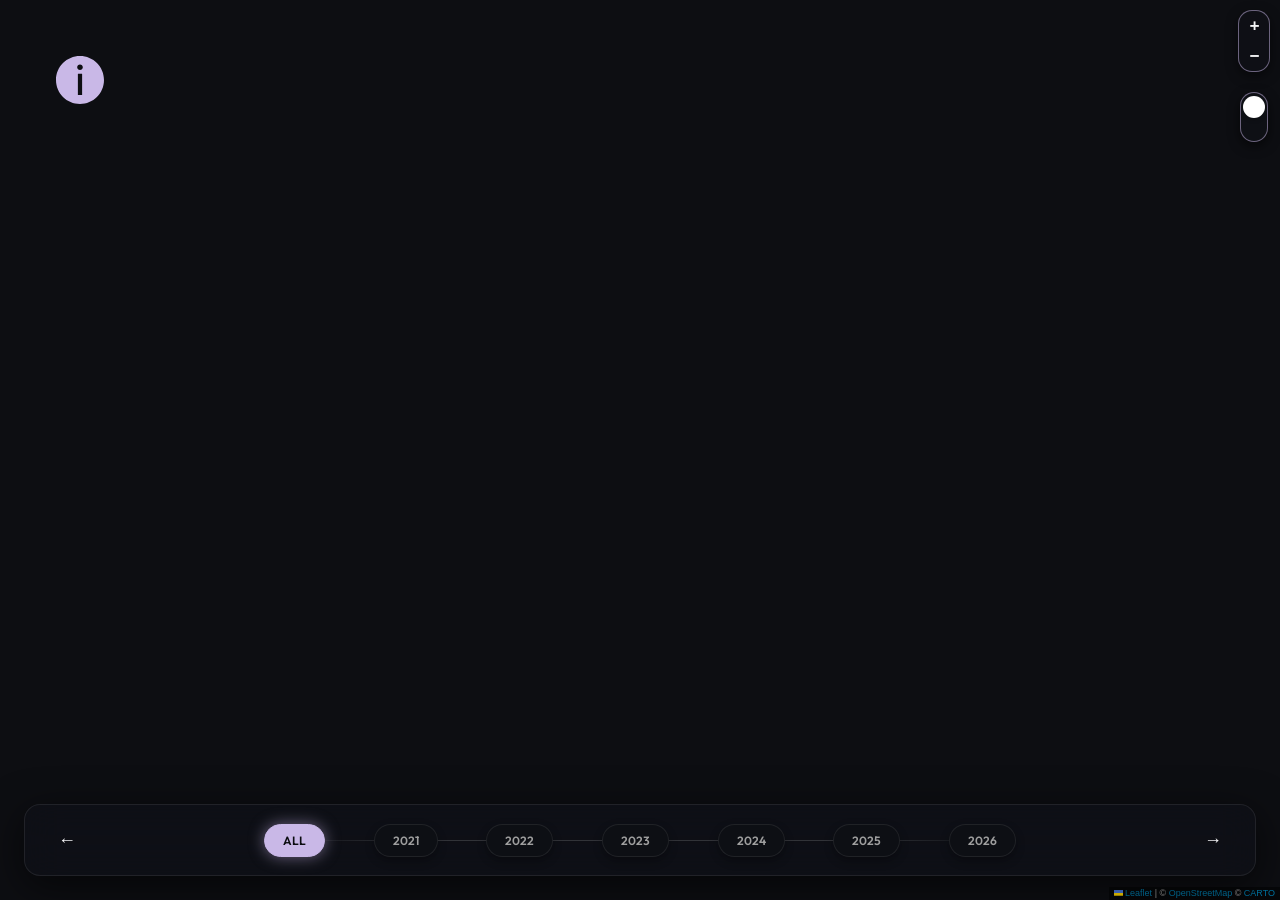
==== index.html @ 069ea4c5 "feat: initial commit of identio portfolio website" ====
<!DOCTYPE html>
<html lang="ko">

<head>
  <meta charset="UTF-8">
  <meta name="viewport" content="width=device-width, initial-scale=1.0">
  <title>identio ATLAS</title>
  <link rel="icon" type="image/svg+xml" href="identio_symbol.svg">
  <meta name="description"
    content="Identio(아이덴티오)는 통합 브랜드 아이덴티티(BI/BX)와 공간 디자인을 융합하여 프리미엄 공간 경험을 제시합니다. 우리가 걸어온 전국의 발자국을 확인해보세요.">

  <!-- Google Fonts -->
  <link rel="preconnect" href="https://fonts.googleapis.com">
  <link rel="preconnect" href="https://fonts.gstatic.com" crossorigin>
  <link
    href="https://fonts.googleapis.com/css2?family=Noto+Sans+KR:wght@300;400;500;700&family=Outfit:wght@300;400;600;800&display=swap"
    rel="stylesheet">

  <!-- Leaflet CSS -->
  <link rel="stylesheet" href="lib/leaflet.css" />

  <!-- Custom CSS -->
  <link rel="stylesheet" href="style.css">
</head>

<body class="dark-theme">

  <div id="app">
    <!-- 1. Background Interactive Map -->
    <main id="map-container">
      <div id="map"></div>
    </main>

    <!-- Logo Toggle Button (always visible, top-left) -->
    <button id="sidebar-toggle" aria-label="사이드바 토글">
      <svg class="logo-symbol" viewBox="0 0 512 512" fill="none" xmlns="http://www.w3.org/2000/svg">
        <g clip-path="url(#clip0_31_2)">
          <path d="M255.979 0C114.635 0 0 114.635 0 255.979C0 397.322 114.635 511.957 255.979 511.957C397.322 511.957 511.957 397.322 511.957 255.979C511.957 114.635 397.365 0 255.979 0ZM278.571 416.185H233.386V190.301H278.571V416.185ZM255.979 150.175C239.345 150.175 225.841 136.671 225.841 120.037C225.841 103.403 239.345 89.899 255.979 89.899C272.612 89.899 286.116 103.403 286.116 120.037C286.116 136.671 272.612 150.175 255.979 150.175Z" fill="currentColor"/>
        </g>
        <defs>
          <clipPath id="clip0_31_2">
            <rect width="512" height="512" fill="white"/>
          </clipPath>
        </defs>
      </svg>
    </button>

    <!-- Theme Toggle Button (always visible, top-right) -->
    <button id="theme-toggle" aria-label="테마 전환 토글">
      <span class="toggle-slider"></span>
    </button>

    <!-- Center Top Title -->
    <div id="atlas-title-container">
      <div class="atlas-main-title"></div>
    </div>

    <!-- 2. Left Sidebar (Brand Profile & Stats) -->
    <aside id="sidebar" class="glass-panel sidebar-hidden">
      <header class="sidebar-header">
        <div class="logo">
          <svg class="logo-image" viewBox="0 0 955 220" fill="none" xmlns="http://www.w3.org/2000/svg">
            <g clip-path="url(#clip0_31_4)">
              <path d="M33.036 58.7486H3.16846V215.383H33.036V58.7486Z" fill="currentColor"/>
              <path d="M200.455 56.7155V84.3743C194.118 72.0062 174.6 54.1317 142.747 54.1317C98.2207 54.1317 63.1992 88.1017 63.1992 136.769C63.1992 181.964 94.2074 220 143.339 220C175.488 220 193.019 204.159 201.637 188.021V215.383H230.364V2.28726H200.497V56.7155H200.455ZM186.978 175.653C177.22 185.734 163.152 192.045 147.944 192.045C113.471 192.045 93.3625 165.826 93.0667 137.023V136.727C93.0667 107.374 114.908 82.0023 147.944 82.0023C163.152 82.0023 176.67 87.7628 186.429 97.5472C196.188 107.035 202.229 120.589 202.229 136.134C202.82 151.679 197.075 165.487 187.021 175.568L186.978 175.653Z" fill="currentColor"/>
              <path d="M341.512 54.1317C294.113 54.1317 259.091 92.422 259.091 137.362C259.091 178.829 290.691 220 341.808 220C357.608 220 373.112 215.68 386.335 206.742C399.557 198.102 410.457 185.141 417.934 167.859H386.926C378.308 184.251 362.804 194.374 341.85 194.374C318.319 194.374 290.733 178.236 289.297 146.554H422.835C425.412 120.335 417.681 95.8953 399.304 77.1737C384.391 62.4759 363.987 54.1317 341.597 54.1317H341.512ZM289.804 123.258C291.24 101.952 311.053 79.7574 341.512 79.7574C371.084 79.2068 391.784 102.503 393.221 123.258H289.846H289.804Z" fill="currentColor"/>
              <path d="M533.053 54.1317C505.213 53.8352 487.681 66.7963 480.204 82.9341V58.7485H452.068V215.383H481.936V128.129C481.936 101.063 495.412 82.6377 524.73 82.3412C555.189 82.0447 566.089 102.206 566.089 130.416V215.341H596.252V123.469C596.252 90.9395 583.029 54.64 533.053 54.0893V54.1317Z" fill="currentColor"/>
              <path d="M675.842 2.28726H645.975V58.7486H617.797V82.0447H645.975V215.383H675.842V82.0447H705.963V58.7486H675.842V2.28726Z" fill="currentColor"/>
              <path d="M758.263 58.7486H728.396V215.383H758.263V58.7486Z" fill="currentColor"/>
              <path d="M871.692 54.1317C819.139 54.1317 788.426 95.0058 788.426 136.769V137.066C788.426 179.126 819.139 219.704 871.692 219.704C924.245 219.704 954.958 179.084 954.958 137.066C954.958 95.0481 924.245 54.1317 871.692 54.1317ZM871.692 191.791C841.824 191.791 818.294 168.452 818.294 137.362V137.066C818.294 105.68 841.867 82.3412 871.692 82.3412C901.517 82.3412 925.09 105.68 925.09 137.066C925.09 168.452 901.559 191.791 871.692 191.791Z" fill="currentColor"/>
              <path d="M18.081 0C8.11112 0 0 8.13246 0 18.1286C0 28.1248 8.11112 36.2572 18.081 36.2572C28.051 36.2572 36.1621 28.1248 36.1621 18.1286C36.1621 8.13246 28.0932 0 18.081 0Z" fill="currentColor"/>
              <path d="M743.308 0C733.296 0 725.227 8.13246 725.227 18.1286C725.227 28.1248 733.338 36.2572 743.308 36.2572C753.278 36.2572 761.389 28.1248 761.389 18.1286C761.389 8.13246 753.278 0 743.308 0Z" fill="currentColor"/>
            </g>
            <defs>
              <clipPath id="clip0_31_4">
                <rect width="955" height="220" fill="white"/>
              </clipPath>
            </defs>
          </svg>
        </div>
        <p class="brand-subtitle">identity from the origin</p>
      </header>
 
      <section class="brand-intro">
        <p class="intro-description">
          identio 아이덴티오는 통합 브랜드 아이덴티티 디자인을 제공하는 브랜드 디자인 에이전시입니다. 브랜드가 원하는
          목적지에 도달할 수 있도록 그 여정을 설계하고 함께 나아가며 브랜드의 성장을 돕습니다. 지도를 움직이며 우리가 남긴 궤적을 탐색해 보세요.
        </p>
      </section>
 
      <!-- Stats -->
      <section class="stats-container">
        <div class="stat-item">
          <span class="stat-num" id="stat-years">6+</span>
          <span class="stat-label">Years Of Design</span>
        </div>
        <div class="stat-item">
          <span class="stat-num" id="stat-projects">55+</span>
          <span class="stat-label">Projects Completed</span>
        </div>
      </section>
 
      <!-- Project List in Sidebar -->
      <section class="project-list-section">
        <h3 class="section-title">PROJECT</h3>
        <div class="project-list-wrapper" id="project-list">
          <!-- JS로 동적 생성 -->
        </div>
      </section>
 
      <footer class="sidebar-footer">
        <p class="contact-info">+82 02 333 1118 | <a href="mailto:info@identio.kr">info@identio.kr</a> | <a href="https://identio.kr" target="_blank">identio.kr</a></p>
        <p class="copyright">&copy; 2026 Identio. All rights reserved.</p>
      </footer>
    </aside>

    <!-- 3. Bottom Timeline Navigation -->
    <nav id="timeline-container" class="glass-panel sidebar-collapsed">
      <button class="timeline-nav-btn" id="prev-year-btn" aria-label="이전 해">&larr;</button>
      <div class="timeline-years" id="timeline-years">
        <button class="year-btn active" data-year="all">ALL</button>
        <button class="year-btn" data-year="2021">2021</button>
        <button class="year-btn" data-year="2022">2022</button>
        <button class="year-btn" data-year="2023">2023</button>
        <button class="year-btn" data-year="2024">2024</button>
        <button class="year-btn" data-year="2025">2025</button>
        <button class="year-btn" data-year="2026">2026</button>
      </div>
      <button class="timeline-nav-btn" id="next-year-btn" aria-label="다음 해">&rarr;</button>
    </nav>

    <!-- Map Loading Overlay -->
    <div id="intro-overlay" class="overlay-visible">
      <div class="overlay-loader">
        <div class="loader-circle-wrapper">
          <svg class="loader-symbol-spin" viewBox="0 0 512 512" fill="none" xmlns="http://www.w3.org/2000/svg">
            <g clip-path="url(#clip0_31_2)">
              <path d="M255.979 0C114.635 0 0 114.635 0 255.979C0 397.322 114.635 511.957 255.979 511.957C397.322 511.957 511.957 397.322 511.957 255.979C511.957 114.635 397.365 0 255.979 0ZM278.571 416.185H233.386V190.301H278.571V416.185ZM255.979 150.175C239.345 150.175 225.841 136.671 225.841 120.037C225.841 103.403 239.345 89.899 255.979 89.899C272.612 89.899 286.116 103.403 286.116 120.037C286.116 136.671 272.612 150.175 255.979 150.175Z" fill="currentColor"/>
            </g>
            <defs>
              <clipPath id="clip0_31_2">
                <rect width="512" height="512" fill="white"/>
              </clipPath>
            </defs>
          </svg>
        </div>
        <div class="loader-logo-title">
          <span class="loader-atlas-name">ATLAS</span>
        </div>
        <div class="loader-progress">지도에 발자국 남기는 중...</div>
      </div>
    </div>
  </div>

  <!-- Leaflet JS -->
  <script src="lib/leaflet.js"></script>

  <!-- Project Data & Application Logic -->
  <script src="data.js"></script>
  <script src="app.js"></script>
</body>

</html>
---- lib/leaflet.css ----
/* required styles */

.leaflet-pane,
.leaflet-tile,
.leaflet-marker-icon,
.leaflet-marker-shadow,
.leaflet-tile-container,
.leaflet-pane > svg,
.leaflet-pane > canvas,
.leaflet-zoom-box,
.leaflet-image-layer,
.leaflet-layer {
	position: absolute;
	left: 0;
	top: 0;
	}
.leaflet-container {
	overflow: hidden;
	}
.leaflet-tile,
.leaflet-marker-icon,
.leaflet-marker-shadow {
	-webkit-user-select: none;
	   -moz-user-select: none;
	        user-select: none;
	  -webkit-user-drag: none;
	}
/* Prevents IE11 from highlighting tiles in blue */
.leaflet-tile::selection {
	background: transparent;
}
/* Safari renders non-retina tile on retina better with this, but Chrome is worse */
.leaflet-safari .leaflet-tile {
	image-rendering: -webkit-optimize-contrast;
	}
/* hack that prevents hw layers "stretching" when loading new tiles */
.leaflet-safari .leaflet-tile-container {
	width: 1600px;
	height: 1600px;
	-webkit-transform-origin: 0 0;
	}
.leaflet-marker-icon,
.leaflet-marker-shadow {
	display: block;
	}
/* .leaflet-container svg: reset svg max-width decleration shipped in Joomla! (joomla.org) 3.x */
/* .leaflet-container img: map is broken in FF if you have max-width: 100% on tiles */
.leaflet-container .leaflet-overlay-pane svg {
	max-width: none !important;
	max-height: none !important;
	}
.leaflet-container .leaflet-marker-pane img,
.leaflet-container .leaflet-shadow-pane img,
.leaflet-container .leaflet-tile-pane img,
.leaflet-container img.leaflet-image-layer,
.leaflet-container .leaflet-tile {
	max-width: none !important;
	max-height: none !important;
	width: auto;
	padding: 0;
	}

.leaflet-container img.leaflet-tile {
	/* See: https://bugs.chromium.org/p/chromium/issues/detail?id=600120 */
	mix-blend-mode: plus-lighter;
}

.leaflet-container.leaflet-touch-zoom {
	-ms-touch-action: pan-x pan-y;
	touch-action: pan-x pan-y;
	}
.leaflet-container.leaflet-touch-drag {
	-ms-touch-action: pinch-zoom;
	/* Fallback for FF which doesn't support pinch-zoom */
	touch-action: none;
	touch-action: pinch-zoom;
}
.leaflet-container.leaflet-touch-drag.leaflet-touch-zoom {
	-ms-touch-action: none;
	touch-action: none;
}
.leaflet-container {
	-webkit-tap-highlight-color: transparent;
}
.leaflet-container a {
	-webkit-tap-highlight-color: rgba(51, 181, 229, 0.4);
}
.leaflet-tile {
	filter: inherit;
	visibility: hidden;
	}
.leaflet-tile-loaded {
	visibility: inherit;
	}
.leaflet-zoom-box {
	width: 0;
	height: 0;
	-moz-box-sizing: border-box;
	     box-sizing: border-box;
	z-index: 800;
	}
/* workaround for https://bugzilla.mozilla.org/show_bug.cgi?id=888319 */
.leaflet-overlay-pane svg {
	-moz-user-select: none;
	}

.leaflet-pane         { z-index: 400; }

.leaflet-tile-pane    { z-index: 200; }
.leaflet-overlay-pane { z-index: 400; }
.leaflet-shadow-pane  { z-index: 500; }
.leaflet-marker-pane  { z-index: 600; }
.leaflet-tooltip-pane   { z-index: 650; }
.leaflet-popup-pane   { z-index: 700; }

.leaflet-map-pane canvas { z-index: 100; }
.leaflet-map-pane svg    { z-index: 200; }

.leaflet-vml-shape {
	width: 1px;
	height: 1px;
	}
.lvml {
	behavior: url(#default#VML);
	display: inline-block;
	position: absolute;
	}


/* control positioning */

.leaflet-control {
	position: relative;
	z-index: 800;
	pointer-events: visiblePainted; /* IE 9-10 doesn't have auto */
	pointer-events: auto;
	}
.leaflet-top,
.leaflet-bottom {
	position: absolute;
	z-index: 1000;
	pointer-events: none;
	}
.leaflet-top {
	top: 0;
	}
.leaflet-right {
	right: 0;
	}
.leaflet-bottom {
	bottom: 0;
	}
.leaflet-left {
	left: 0;
	}
.leaflet-control {
	float: left;
	clear: both;
	}
.leaflet-right .leaflet-control {
	float: right;
	}
.leaflet-top .leaflet-control {
	margin-top: 10px;
	}
.leaflet-bottom .leaflet-control {
	margin-bottom: 10px;
	}
.leaflet-left .leaflet-control {
	margin-left: 10px;
	}
.leaflet-right .leaflet-control {
	margin-right: 10px;
	}


/* zoom and fade animations */

.leaflet-fade-anim .leaflet-popup {
	opacity: 0;
	-webkit-transition: opacity 0.2s linear;
	   -moz-transition: opacity 0.2s linear;
	        transition: opacity 0.2s linear;
	}
.leaflet-fade-anim .leaflet-map-pane .leaflet-popup {
	opacity: 1;
	}
.leaflet-zoom-animated {
	-webkit-transform-origin: 0 0;
	    -ms-transform-origin: 0 0;
	        transform-origin: 0 0;
	}
svg.leaflet-zoom-animated {
	will-change: transform;
}

.leaflet-zoom-anim .leaflet-zoom-animated {
	-webkit-transition: -webkit-transform 0.25s cubic-bezier(0,0,0.25,1);
	   -moz-transition:    -moz-transform 0.25s cubic-bezier(0,0,0.25,1);
	        transition:         transform 0.25s cubic-bezier(0,0,0.25,1);
	}
.leaflet-zoom-anim .leaflet-tile,
.leaflet-pan-anim .leaflet-tile {
	-webkit-transition: none;
	   -moz-transition: none;
	        transition: none;
	}

.leaflet-zoom-anim .leaflet-zoom-hide {
	visibility: hidden;
	}


/* cursors */

.leaflet-interactive {
	cursor: pointer;
	}
.leaflet-grab {
	cursor: -webkit-grab;
	cursor:    -moz-grab;
	cursor:         grab;
	}
.leaflet-crosshair,
.leaflet-crosshair .leaflet-interactive {
	cursor: crosshair;
	}
.leaflet-popup-pane,
.leaflet-control {
	cursor: auto;
	}
.leaflet-dragging .leaflet-grab,
.leaflet-dragging .leaflet-grab .leaflet-interactive,
.leaflet-dragging .leaflet-marker-draggable {
	cursor: move;
	cursor: -webkit-grabbing;
	cursor:    -moz-grabbing;
	cursor:         grabbing;
	}

/* marker & overlays interactivity */
.leaflet-marker-icon,
.leaflet-marker-shadow,
.leaflet-image-layer,
.leaflet-pane > svg path,
.leaflet-tile-container {
	pointer-events: none;
	}

.leaflet-marker-icon.leaflet-interactive,
.leaflet-image-layer.leaflet-interactive,
.leaflet-pane > svg path.leaflet-interactive,
svg.leaflet-image-layer.leaflet-interactive path {
	pointer-events: visiblePainted; /* IE 9-10 doesn't have auto */
	pointer-events: auto;
	}

/* visual tweaks */

.leaflet-container {
	background: #ddd;
	outline-offset: 1px;
	}
.leaflet-container a {
	color: #0078A8;
	}
.leaflet-zoom-box {
	border: 2px dotted #38f;
	background: rgba(255,255,255,0.5);
	}


/* general typography */
.leaflet-container {
	font-family: "Helvetica Neue", Arial, Helvetica, sans-serif;
	font-size: 12px;
	font-size: 0.75rem;
	line-height: 1.5;
	}


/* general toolbar styles */

.leaflet-bar {
	box-shadow: 0 1px 5px rgba(0,0,0,0.65);
	border-radius: 4px;
	}
.leaflet-bar a {
	background-color: #fff;
	border-bottom: 1px solid #ccc;
	width: 26px;
	height: 26px;
	line-height: 26px;
	display: block;
	text-align: center;
	text-decoration: none;
	color: black;
	}
.leaflet-bar a,
.leaflet-control-layers-toggle {
	background-position: 50% 50%;
	background-repeat: no-repeat;
	display: block;
	}
.leaflet-bar a:hover,
.leaflet-bar a:focus {
	background-color: #f4f4f4;
	}
.leaflet-bar a:first-child {
	border-top-left-radius: 4px;
	border-top-right-radius: 4px;
	}
.leaflet-bar a:last-child {
	border-bottom-left-radius: 4px;
	border-bottom-right-radius: 4px;
	border-bottom: none;
	}
.leaflet-bar a.leaflet-disabled {
	cursor: default;
	background-color: #f4f4f4;
	color: #bbb;
	}

.leaflet-touch .leaflet-bar a {
	width: 30px;
	height: 30px;
	line-height: 30px;
	}
.leaflet-touch .leaflet-bar a:first-child {
	border-top-left-radius: 2px;
	border-top-right-radius: 2px;
	}
.leaflet-touch .leaflet-bar a:last-child {
	border-bottom-left-radius: 2px;
	border-bottom-right-radius: 2px;
	}

/* zoom control */

.leaflet-control-zoom-in,
.leaflet-control-zoom-out {
	font: bold 18px 'Lucida Console', Monaco, monospace;
	text-indent: 1px;
	}

.leaflet-touch .leaflet-control-zoom-in, .leaflet-touch .leaflet-control-zoom-out  {
	font-size: 22px;
	}


/* layers control */

.leaflet-control-layers {
	box-shadow: 0 1px 5px rgba(0,0,0,0.4);
	background: #fff;
	border-radius: 5px;
	}
.leaflet-control-layers-toggle {
	background-image: url(images/layers.png);
	width: 36px;
	height: 36px;
	}
.leaflet-retina .leaflet-control-layers-toggle {
	background-image: url(images/layers-2x.png);
	background-size: 26px 26px;
	}
.leaflet-touch .leaflet-control-layers-toggle {
	width: 44px;
	height: 44px;
	}
.leaflet-control-layers .leaflet-control-layers-list,
.leaflet-control-layers-expanded .leaflet-control-layers-toggle {
	display: none;
	}
.leaflet-control-layers-expanded .leaflet-control-layers-list {
	display: block;
	position: relative;
	}
.leaflet-control-layers-expanded {
	padding: 6px 10px 6px 6px;
	color: #333;
	background: #fff;
	}
.leaflet-control-layers-scrollbar {
	overflow-y: scroll;
	overflow-x: hidden;
	padding-right: 5px;
	}
.leaflet-control-layers-selector {
	margin-top: 2px;
	position: relative;
	top: 1px;
	}
.leaflet-control-layers label {
	display: block;
	font-size: 13px;
	font-size: 1.08333em;
	}
.leaflet-control-layers-separator {
	height: 0;
	border-top: 1px solid #ddd;
	margin: 5px -10px 5px -6px;
	}

/* Default icon URLs */
.leaflet-default-icon-path { /* used only in path-guessing heuristic, see L.Icon.Default */
	background-image: url(images/marker-icon.png);
	}


/* attribution and scale controls */

.leaflet-container .leaflet-control-attribution {
	background: #fff;
	background: rgba(255, 255, 255, 0.8);
	margin: 0;
	}
.leaflet-control-attribution,
.leaflet-control-scale-line {
	padding: 0 5px;
	color: #333;
	line-height: 1.4;
	}
.leaflet-control-attribution a {
	text-decoration: none;
	}
.leaflet-control-attribution a:hover,
.leaflet-control-attribution a:focus {
	text-decoration: underline;
	}
.leaflet-attribution-flag {
	display: inline !important;
	vertical-align: baseline !important;
	width: 1em;
	height: 0.6669em;
	}
.leaflet-left .leaflet-control-scale {
	margin-left: 5px;
	}
.leaflet-bottom .leaflet-control-scale {
	margin-bottom: 5px;
	}
.leaflet-control-scale-line {
	border: 2px solid #777;
	border-top: none;
	line-height: 1.1;
	padding: 2px 5px 1px;
	white-space: nowrap;
	-moz-box-sizing: border-box;
	     box-sizing: border-box;
	background: rgba(255, 255, 255, 0.8);
	text-shadow: 1px 1px #fff;
	}
.leaflet-control-scale-line:not(:first-child) {
	border-top: 2px solid #777;
	border-bottom: none;
	margin-top: -2px;
	}
.leaflet-control-scale-line:not(:first-child):not(:last-child) {
	border-bottom: 2px solid #777;
	}

.leaflet-touch .leaflet-control-attribution,
.leaflet-touch .leaflet-control-layers,
.leaflet-touch .leaflet-bar {
	box-shadow: none;
	}
.leaflet-touch .leaflet-control-layers,
.leaflet-touch .leaflet-bar {
	border: 2px solid rgba(0,0,0,0.2);
	background-clip: padding-box;
	}


/* popup */

.leaflet-popup {
	position: absolute;
	text-align: center;
	margin-bottom: 20px;
	}
.leaflet-popup-content-wrapper {
	padding: 1px;
	text-align: left;
	border-radius: 12px;
	}
.leaflet-popup-content {
	margin: 13px 24px 13px 20px;
	line-height: 1.3;
	font-size: 13px;
	font-size: 1.08333em;
	min-height: 1px;
	}
.leaflet-popup-content p {
	margin: 17px 0;
	margin: 1.3em 0;
	}
.leaflet-popup-tip-container {
	width: 40px;
	height: 20px;
	position: absolute;
	left: 50%;
	margin-top: -1px;
	margin-left: -20px;
	overflow: hidden;
	pointer-events: none;
	}
.leaflet-popup-tip {
	width: 17px;
	height: 17px;
	padding: 1px;

	margin: -10px auto 0;
	pointer-events: auto;

	-webkit-transform: rotate(45deg);
	   -moz-transform: rotate(45deg);
	    -ms-transform: rotate(45deg);
	        transform: rotate(45deg);
	}
.leaflet-popup-content-wrapper,
.leaflet-popup-tip {
	background: white;
	color: #333;
	box-shadow: 0 3px 14px rgba(0,0,0,0.4);
	}
.leaflet-container a.leaflet-popup-close-button {
	position: absolute;
	top: 0;
	right: 0;
	border: none;
	text-align: center;
	width: 24px;
	height: 24px;
	font: 16px/24px Tahoma, Verdana, sans-serif;
	color: #757575;
	text-decoration: none;
	background: transparent;
	}
.leaflet-container a.leaflet-popup-close-button:hover,
.leaflet-container a.leaflet-popup-close-button:focus {
	color: #585858;
	}
.leaflet-popup-scrolled {
	overflow: auto;
	}

.leaflet-oldie .leaflet-popup-content-wrapper {
	-ms-zoom: 1;
	}
.leaflet-oldie .leaflet-popup-tip {
	width: 24px;
	margin: 0 auto;

	-ms-filter: "progid:DXImageTransform.Microsoft.Matrix(M11=0.70710678, M12=0.70710678, M21=-0.70710678, M22=0.70710678)";
	filter: progid:DXImageTransform.Microsoft.Matrix(M11=0.70710678, M12=0.70710678, M21=-0.70710678, M22=0.70710678);
	}

.leaflet-oldie .leaflet-control-zoom,
.leaflet-oldie .leaflet-control-layers,
.leaflet-oldie .leaflet-popup-content-wrapper,
.leaflet-oldie .leaflet-popup-tip {
	border: 1px solid #999;
	}


/* div icon */

.leaflet-div-icon {
	background: #fff;
	border: 1px solid #666;
	}


/* Tooltip */
/* Base styles for the element that has a tooltip */
.leaflet-tooltip {
	position: absolute;
	padding: 6px;
	background-color: #fff;
	border: 1px solid #fff;
	border-radius: 3px;
	color: #222;
	white-space: nowrap;
	-webkit-user-select: none;
	-moz-user-select: none;
	-ms-user-select: none;
	user-select: none;
	pointer-events: none;
	box-shadow: 0 1px 3px rgba(0,0,0,0.4);
	}
.leaflet-tooltip.leaflet-interactive {
	cursor: pointer;
	pointer-events: auto;
	}
.leaflet-tooltip-top:before,
.leaflet-tooltip-bottom:before,
.leaflet-tooltip-left:before,
.leaflet-tooltip-right:before {
	position: absolute;
	pointer-events: none;
	border: 6px solid transparent;
	background: transparent;
	content: "";
	}

/* Directions */

.leaflet-tooltip-bottom {
	margin-top: 6px;
}
.leaflet-tooltip-top {
	margin-top: -6px;
}
.leaflet-tooltip-bottom:before,
.leaflet-tooltip-top:before {
	left: 50%;
	margin-left: -6px;
	}
.leaflet-tooltip-top:before {
	bottom: 0;
	margin-bottom: -12px;
	border-top-color: #fff;
	}
.leaflet-tooltip-bottom:before {
	top: 0;
	margin-top: -12px;
	margin-left: -6px;
	border-bottom-color: #fff;
	}
.leaflet-tooltip-left {
	margin-left: -6px;
}
.leaflet-tooltip-right {
	margin-left: 6px;
}
.leaflet-tooltip-left:before,
.leaflet-tooltip-right:before {
	top: 50%;
	margin-top: -6px;
	}
.leaflet-tooltip-left:before {
	right: 0;
	margin-right: -12px;
	border-left-color: #fff;
	}
.leaflet-tooltip-right:before {
	left: 0;
	margin-left: -12px;
	border-right-color: #fff;
	}

/* Printing */

@media print {
	/* Prevent printers from removing background-images of controls. */
	.leaflet-control {
		-webkit-print-color-adjust: exact;
		print-color-adjust: exact;
		}
	}
---- style.css ----
/* Custom Font */
@font-face {
  font-family: 'Whoami';
  src: url('Whoami-Regular.otf') format('opentype');
  font-weight: 400;
  font-style: normal;
  font-display: swap;
}

/* Custom CSS Variable Design System */
:root {
  --bg-color: #0b0c10;
  --text-main: #f5f5f7;
  --text-muted: #9e9e9e;
  --accent-gold: #C9B8E7;
  --accent-gold-rgb: 201, 184, 231;
  --accent-gold-hover: #B3A0D4;
  --panel-bg: rgba(15, 17, 23, 0.75);
  --border-color: rgba(255, 255, 255, 0.08);
  --shadow-color: rgba(0, 0, 0, 0.6);
  --card-bg: rgba(255, 255, 255, 0.03);
  --font-family: 'Outfit', 'Noto Sans KR', sans-serif;
  --transition-speed: 0.4s;
  --ease-curve: cubic-bezier(0.16, 1, 0.3, 1);
  --sidebar-width: 380px;
}

body.light-theme {
  --bg-color: #f0ede9; /* 부드럽고 은은한 웜그레이 */
  --text-main: #3d322e; /* 차분하고 선명한 팥죽색/딥 로즈 브라운 */
  --text-muted: #786862; /* 은은한 팥죽색 기운이 도는 샌드 브라운 */
  --accent-gold: #C9B8E7; /* 기존 맑은 연보라색 */
  --accent-gold-rgb: 201, 184, 231;
  --accent-gold-hover: #bdaae0;
  
  /* 기존 연보라색(#C9B8E7)에 은은한 투명도(0.25)를 적용한 단색 배경 */
  --panel-bg: rgba(201, 184, 231, 0.25);
  --border-color: rgba(201, 184, 231, 0.45); /* 은은한 연보라빛 테두리 */
  --shadow-color: rgba(61, 50, 46, 0.05); /* 부드럽고 가벼운 그림자 */
  --card-bg: rgba(255, 255, 255, 0.55); /* 서랍 카드 배경용 반투명 펄 화이트 */
}

/* Reset and Global Styles */
* {
  box-sizing: border-box;
  margin: 0;
  padding: 0;
}

body, html {
  width: 100%;
  height: 100%;
  overflow: hidden;
  font-family: var(--font-family);
  background-color: var(--bg-color);
  color: var(--text-main);
  -webkit-font-smoothing: antialiased;
  -moz-osx-font-smoothing: grayscale;
}

/* App Main Container */
#app {
  display: flex;
  position: relative;
  width: 100%;
  height: 100%;
}

/* Glassmorphism Panel Utility */
.glass-panel {
  background: var(--panel-bg);
  backdrop-filter: blur(18px) saturate(180%);
  -webkit-backdrop-filter: blur(18px) saturate(180%);
  border: 1px solid var(--border-color);
  box-shadow: 0 10px 40px var(--shadow-color);
  border-radius: 16px;
  z-index: 1000;
  transition: all var(--transition-speed) var(--ease-curve);
}

/* 1. Leaflet Interactive Map Container */
#map-container {
  position: absolute;
  top: 0;
  left: 0;
  width: 100%;
  height: 100%;
  z-index: 1;
}

#map {
  width: 100%;
  height: 100%;
  background-color: #0b0c10; /* Match dark theme */
}

/* Logo Toggle Button */
#sidebar-toggle {
  position: absolute;
  top: 56px;
  left: 56px;
  width: 48px;
  height: 48px;
  border: none;
  background: transparent;
  backdrop-filter: none;
  -webkit-backdrop-filter: none;
  cursor: pointer;
  z-index: 1100;
  padding: 0;
  box-shadow: none;
  transition: all 0.3s var(--ease-curve);
}

#sidebar-toggle svg, #sidebar-toggle img {
  width: 100%;
  height: 100%;
  object-fit: contain;
  color: var(--accent-gold);
  display: block;
}

body.light-theme #sidebar-toggle svg {
  color: #A48FCA; /* 통일된 연보라색 */
}

#sidebar-toggle:hover {
  transform: scale(1.08);
}

/* ATLAS Center Title */
#atlas-title-container {
  position: absolute;
  top: 48px;
  left: 50%;
  transform: translateX(-50%);
  z-index: 1050;
  pointer-events: auto;
  text-align: center;
  overflow: visible;
}

#atlas-title-container span {
  display: inline-block;
  transition: transform 0.5s cubic-bezier(0.175, 0.885, 0.32, 1.275), color 0.4s, filter 0.4s;
  color: var(--accent-gold);
  filter: drop-shadow(0 2px 2px rgba(255, 255, 255, 0.15)) drop-shadow(0 6px 12px rgba(var(--accent-gold-rgb), 0.35)) drop-shadow(0 12px 24px rgba(0, 0, 0, 0.4));
  padding: 15px 0; /* 크롭 방지용 상하 패딩 */
  overflow: visible;
}

.atlas-main-title {
  font-family: 'Whoami', 'Outfit', sans-serif;
  font-size: 72px;
  line-height: 1.25; /* 넉넉한 높이 확보로 크롭 방지 */
  pointer-events: none;
  white-space: nowrap;
  overflow: visible;
}

.atlas-main-title span {
  margin: 0 3px; /* 자간을 총 10px 좁히기 위해 기존 좌우 8px에서 3px로 축소 */
}
.leaflet-container {
  background: #0d0e12 !important;
}

/* Custom Marker Styling */
.custom-map-marker {
  background: transparent;
  border: none;
  display: flex;
  align-items: center;
  justify-content: center;
}

.marker-pulse {
  width: 16px;
  height: 16px;
  background-color: var(--accent-gold);
  border: 2px solid var(--text-main);
  border-radius: 50%;
  box-shadow: 0 0 12px var(--accent-gold);
  position: relative;
  transition: all 0.3s ease;
}

.marker-pulse::after {
  content: '';
  position: absolute;
  width: 100%;
  height: 100%;
  top: -2px;
  left: -2px;
  border-radius: 50%;
  border: 2px solid var(--accent-gold);
  animation: pulse-ring 1.8s infinite cubic-bezier(0.215, 0.610, 0.355, 1);
  box-shadow: 0 0 10px var(--accent-gold);
}

.marker-pulse.active-marker {
  background-color: #fff;
  border: 2px solid var(--accent-gold);
  box-shadow: 0 0 20px 4px var(--accent-gold);
  transform: scale(1.3);
}

@keyframes pulse-ring {
  0% { transform: scale(1); opacity: 1; }
  80%, 100% { transform: scale(3.5); opacity: 0; }
}

/* Glow Path Style */
.glow-path {
  filter: drop-shadow(0 0 8px rgba(var(--accent-gold-rgb), 0.6));
  stroke-dasharray: 6, 6;
  animation: dash-move 30s linear infinite;
}

@keyframes dash-move {
  to {
    stroke-dashoffset: -1000;
  }
}

/* Leaflet Zoom control styling */
.leaflet-bar {
  border: 1px solid rgba(201, 184, 231, 0.5) !important;
  box-shadow: 0 4px 12px rgba(0,0,0,0.5) !important;
  background: var(--panel-bg) !important;
  border-radius: 14px !important; /* 토글 스위치와 동일한 r값 */
  overflow: hidden !important;
}

.leaflet-bar a {
  background: transparent !important;
  color: var(--text-main) !important;
  border-bottom: none !important;
  transition: background 0.3s;
  display: flex !important;
  align-items: center !important;
  justify-content: center !important;
  font-size: 16px !important;
  line-height: 1 !important;
}

.leaflet-bar a:hover {
  background: rgba(255, 255, 255, 0.08) !important;
}

/* Hide leaflet attribution to keep UI super clean (Optional, legal to do with OSM if cited in code footer) */
.leaflet-control-attribution {
  background: rgba(0,0,0,0.5) !important;
  color: var(--text-muted) !important;
  font-size: 9px !important;
}

/* 2. Left Sidebar Styling */
#sidebar {
  position: absolute;
  top: 24px;
  left: 24px;
  bottom: 24px;
  width: var(--sidebar-width);
  display: flex;
  flex-direction: column;
  padding: 32px;
  overflow-y: auto;
  transform: translateX(0);
  opacity: 1;
  transition: transform var(--transition-speed) var(--ease-curve),
              opacity var(--transition-speed) var(--ease-curve);
}

#sidebar.sidebar-hidden {
  transform: translateX(calc(-1 * var(--sidebar-width) - 48px));
  opacity: 0;
  pointer-events: none;
}

/* Timeline position adjusts when sidebar is hidden */
#timeline-container {
  transition: left var(--transition-speed) var(--ease-curve);
}

#timeline-container.sidebar-collapsed {
  left: 24px;
}

/* Scrollbar styling for sidebar */
#sidebar::-webkit-scrollbar {
  width: 4px;
}
#sidebar::-webkit-scrollbar-track {
  background: transparent;
}
#sidebar::-webkit-scrollbar-thumb {
  background: rgba(255, 255, 255, 0.1);
  border-radius: 4px;
}

.sidebar-header {
  margin-top: 100px;
  margin-bottom: 40px;
}

.logo {
  display: flex;
  align-items: center;
}

.logo-image {
  height: 40px;
  width: auto;
  display: block;
  color: #ffffff; /* 다크모드 기본: 백색 로고 */
  transition: color var(--transition-speed) var(--ease-curve);
}

body.light-theme .logo-image {
  color: var(--text-main); /* 라이트모드: 시인성을 위해 어두운 텍스트 컬러 */
}

.brand-subtitle {
  font-size: 11px;
  color: var(--accent-gold);
  text-transform: uppercase;
  letter-spacing: 1px;
  margin-top: 16px;
  font-weight: 600;
}

body.light-theme .brand-subtitle {
  color: #A48FCA; /* 통일된 연보라색 */
}

.brand-intro {
  margin-bottom: 35px;
}

.intro-title {
  font-size: 28px;
  font-weight: 700;
  line-height: 1.35;
  margin-bottom: 16px;
}

.intro-title .highlight {
  color: var(--accent-gold);
  position: relative;
}

.intro-description {
  font-size: 14px;
  line-height: 1.6;
  color: var(--text-muted);
  font-weight: 300;
}

body.light-theme .intro-description {
  color: #495057; /* 선명한 다크그레이 */
  font-weight: 400; /* 웜그레이 배경에서의 가독성 조율 */
}

/* Stats Section */
.stats-container {
  display: grid;
  grid-template-columns: 1fr 1fr;
  gap: 16px;
  margin-bottom: 35px;
  border-top: 1px solid var(--border-color);
  border-bottom: 1px solid var(--border-color);
  padding: 20px 0;
}

.stat-item {
  display: flex;
  flex-direction: column;
}

.stat-num {
  font-size: 56px;
  font-weight: 800;
  color: var(--accent-gold);
  font-family: 'Outfit', sans-serif;
  line-height: 1.1;
}

body.light-theme .stat-num {
  color: #A48FCA; /* 통일된 연보라색 */
}

body.light-theme .marker-pulse {
  border-color: #A48FCA; /* 마커 테두리도 동일하게 통일 */
}

.stat-label {
  font-size: 11px;
  color: var(--text-muted);
  text-transform: uppercase;
  letter-spacing: 0.5px;
  margin-top: 4px;
}

/* Project List Section */
.project-list-section {
  flex-grow: 1;
  display: flex;
  flex-direction: column;
  min-height: 200px;
}

.section-title {
  font-size: 13px;
  text-transform: uppercase;
  letter-spacing: 2px;
  color: var(--accent-gold);
  margin-bottom: 16px;
  font-weight: 600;
}

body.light-theme .section-title {
  color: #A48FCA; /* 통일된 연보라색 */
}

.project-list-wrapper {
  overflow-y: auto;
  overflow-x: hidden; /* 가로 스크롤 방지 */
  flex-grow: 1;
  padding-right: 6px; /* translateX(4px) 호버 이동 시 테두리 잘림을 방지하기 위한 안전 여백 확보 */
}

.sidebar-project-item {
  padding: 12px;
  border-radius: 8px;
  background: var(--card-bg);
  border: 1px solid transparent;
  margin-bottom: 10px;
  cursor: pointer;
  transition: all 0.3s var(--ease-curve);
  display: flex;
  justify-content: space-between;
  align-items: center;
  gap: 12px;
}

.sidebar-project-item:hover {
  background: rgba(255, 255, 255, 0.06);
  border: 1px solid rgba(var(--accent-gold-rgb), 0.2);
  transform: translateX(4px);
}

.sidebar-project-item.active-item {
  background: rgba(var(--accent-gold-rgb), 0.1);
  border: 1px solid var(--accent-gold);
}

.sb-proj-info {
  display: flex;
  flex-direction: column;
  flex: 1;
  min-width: 0;
}

.sb-proj-name {
  font-size: 13px;
  font-weight: 500;
  color: var(--text-main);
  white-space: nowrap;
  overflow: hidden;
  text-overflow: ellipsis;
  width: 100%;
}

.sb-proj-year-cat {
  font-size: 11px;
  color: var(--text-muted);
  margin-top: 4px;
}

.sb-proj-tag {
  font-size: 10px;
  padding: 2px 6px;
  border-radius: 4px;
  background: rgba(var(--accent-gold-rgb), 0.15);
  color: var(--accent-gold);
  font-weight: 600;
  flex-shrink: 0;
  white-space: nowrap;
}

.sidebar-footer {
  margin-top: 30px;
  border-top: 1px solid var(--border-color);
  padding-top: 20px;
}

.contact-info {
  font-size: 13px;
  color: var(--text-muted);
  margin-bottom: 6px;
  line-height: 1.4;
}

.contact-info a {
  color: inherit;
  text-decoration: none;
  transition: color 0.3s var(--ease-curve);
}

.contact-info a:hover {
  color: var(--accent-gold);
}

.copyright {
  font-size: 12px;
  color: rgba(255, 255, 255, 0.2);
}

body.light-theme .copyright {
  color: rgba(44, 39, 36, 0.35);
}

/* 3. Bottom Timeline Container */
#timeline-container {
  position: absolute;
  bottom: 24px;
  left: 428px; /* Offset sidebar */
  right: 24px;
  height: 72px;
  display: flex;
  align-items: center;
  justify-content: space-between;
  padding: 0 24px;
}

.timeline-nav-btn {
  background: transparent;
  border: none;
  color: var(--text-main);
  font-size: 18px;
  cursor: pointer;
  width: 36px;
  height: 36px;
  border-radius: 50%;
  display: flex;
  align-items: center;
  justify-content: center;
  transition: background 0.3s;
}

.timeline-nav-btn:hover {
  background: rgba(255, 255, 255, 0.08);
  color: var(--accent-gold);
}

.timeline-years {
  display: flex;
  justify-content: space-around;
  flex-grow: 1;
  max-width: 800px;
  margin: 0 auto;
  position: relative;
}

/* Horizontal connecting timeline line in background */
.timeline-years::before {
  content: '';
  position: absolute;
  top: 50%;
  left: 5%;
  right: 5%;
  height: 1px;
  background: linear-gradient(90deg, transparent, rgba(255,255,255,0.15) 20%, rgba(255,255,255,0.15) 80%, transparent);
  z-index: 1;
  pointer-events: none;
}

.year-btn {
  background: #0d0f14;
  border: 1px solid var(--border-color);
  color: var(--text-muted);
  padding: 8px 18px;
  border-radius: 20px;
  font-size: 12px;
  font-weight: 600;
  cursor: pointer;
  z-index: 2;
  transition: all 0.3s var(--ease-curve);
  font-family: 'Outfit', sans-serif;
  box-shadow: 0 4px 10px rgba(0,0,0,0.3);
}

.year-btn:hover {
  color: var(--text-main);
  border-color: rgba(var(--accent-gold-rgb), 0.5);
  transform: translateY(-2px);
}

.year-btn.active {
  background: var(--accent-gold);
  color: #0b0c10;
  border-color: var(--accent-gold);
  box-shadow: 0 0 15px rgba(var(--accent-gold-rgb), 0.5);
}

body.light-theme .year-btn {
  background: rgba(255, 255, 255, 0.7);
  color: #A48FCA; /* 통일된 연보라색 */
  box-shadow: 0 4px 10px rgba(61, 50, 46, 0.06);
}

body.light-theme .year-btn:hover {
  color: var(--text-main);
  background: #ffffff;
}

body.light-theme .year-btn.active {
  background: var(--accent-gold);
  color: #ffffff;
  box-shadow: 0 0 15px rgba(var(--accent-gold-rgb), 0.45);
}

/* Custom Leaflet Popup and capsule-shaped project card */
.custom-leaflet-popup .leaflet-popup-content-wrapper {
  background: transparent !important;
  backdrop-filter: none !important;
  -webkit-backdrop-filter: none !important;
  border: none !important;
  box-shadow: none !important;
  padding: 0 !important;
  overflow: visible !important;
}

.custom-leaflet-popup .leaflet-popup-content {
  margin: 0 !important;
  padding: 0 !important;
  width: auto !important;
  overflow: visible !important;
}

.custom-leaflet-popup .leaflet-popup-tip-container {
  display: none !important;
}

.custom-leaflet-popup .leaflet-popup-close-button {
  display: none !important;
}

/* Arch-dome shaped capsule project card */
.custom-project-card {
  width: 240px;
  background: var(--panel-bg);
  backdrop-filter: blur(20px) saturate(180%);
  -webkit-backdrop-filter: blur(20px) saturate(180%);
  border: 1px solid var(--border-color);
  box-shadow: 0 12px 32px var(--shadow-color);
  border-radius: 120px 120px 24px 24px;
  padding: 12px;
  text-align: center;
  color: var(--text-main);
  font-family: var(--font-family);
  display: flex;
  flex-direction: column;
  align-items: center;
  box-sizing: border-box;
}

.card-image-wrapper {
  width: 180px;
  height: 180px;
  border-radius: 50%;
  overflow: hidden;
  margin: 8px auto 16px auto;
  border: 1px solid var(--border-color);
  box-shadow: 0 8px 20px rgba(0, 0, 0, 0.25);
  background-color: #161a22;
  position: relative;
}

.card-image-wrapper img {
  width: 100%;
  height: 100%;
  object-fit: cover;
  transition: transform 0.6s var(--ease-curve);
}

.custom-project-card:hover .card-image-wrapper img {
  transform: scale(1.05);
}

.card-image-placeholder {
  width: 100%;
  height: 100%;
  display: flex;
  align-items: center;
  justify-content: center;
  background: linear-gradient(135deg, #101217 0%, #1e222a 100%);
  color: var(--accent-gold);
}

body.light-theme .card-image-placeholder {
  background: linear-gradient(135deg, #e0dcd8 0%, #edeae6 100%);
}

.card-image-placeholder .placeholder-icon {
  font-size: 28px;
  filter: drop-shadow(0 0 8px rgba(var(--accent-gold-rgb), 0.4));
}

.card-category {
  font-size: 10px;
  color: var(--accent-gold);
  font-weight: 600;
  text-transform: uppercase;
  letter-spacing: 1.5px;
  margin-bottom: 4px;
}

.card-title {
  margin-bottom: 6px;
  line-height: 1.3;
  color: var(--text-main);
  word-break: keep-all;
  padding: 0 8px;
  display: flex;
  flex-direction: column;
  align-items: center;
  gap: 2px;
}

.card-title .title-ko {
  font-size: 16px;
  font-weight: 700;
}

.card-title .title-en {
  font-size: 12px;
  font-weight: 400;
  color: var(--text-muted);
  text-transform: uppercase;
  letter-spacing: 0.5px;
}

.card-details {
  font-size: 11px;
  color: var(--text-muted);
  margin-bottom: 16px;
}

.card-action-btn {
  width: 100%;
  padding: 10px 0;
  border-radius: 20px;
  font-size: 12px;
  font-weight: 600;
  text-transform: uppercase;
  letter-spacing: 1px;
  cursor: pointer;
  border: none;
  background: var(--accent-gold);
  color: #0b0c10;
  box-shadow: 0 4px 12px rgba(var(--accent-gold-rgb), 0.3);
  transition: all 0.3s var(--ease-curve);
}

.card-action-btn:hover {
  background: var(--accent-gold-hover);
  transform: translateY(-2px);
  box-shadow: 0 6px 16px rgba(var(--accent-gold-rgb), 0.4);
}

body.light-theme .card-action-btn {
  color: #ffffff;
}

/* 5. Intro Animation Overlay */
#intro-overlay {
  position: fixed;
  top: 0;
  left: 0;
  width: 100%;
  height: 100%;
  background: #090a0f;
  z-index: 9999;
  display: flex;
  align-items: center;
  justify-content: center;
  transition: opacity 0.8s ease, visibility 0.8s;
  pointer-events: none;
}

#intro-overlay.overlay-hidden {
  opacity: 0;
  visibility: hidden;
}

.overlay-loader {
  display: flex;
  flex-direction: column;
  align-items: center;
  position: relative;
}

.loader-circle-wrapper {
  position: relative;
  width: 80px;
  height: 80px;
  margin-bottom: 39px; /* 심볼과 ATLAS 글귀 사이의 간격을 15px 늘림 (24px -> 39px) */
  display: flex;
  align-items: center;
  justify-content: center;
}

.loader-symbol-spin {
  width: 80px;
  height: 80px;
  color: var(--accent-gold);
  transform: rotate(180deg); /* 초기 상태를 느낌표 ! 모양으로 180도 뒤집어 설정 */
  animation: symbol-rotate-once 3.2s cubic-bezier(0.25, 1, 0.5, 1) forwards; /* !에서 시작해 1.5바퀴(540도)를 돌며 i로 정차 */
  display: block;
  transform-origin: center;
}

@keyframes symbol-rotate-once {
  from { transform: rotate(180deg); } /* 느낌표 ! 에서 출발 */
  to { transform: rotate(720deg); } /* 소문자 i 모양으로 정차 */
}

@keyframes spin {
  to { transform: rotate(360deg); }
}

.loader-logo-title {
  display: flex;
  flex-direction: column;
  align-items: center;
  font-family: 'Whoami', 'Outfit', sans-serif;
  color: var(--accent-gold);
  text-shadow: 0 0 15px rgba(var(--accent-gold-rgb), 0.6);
  animation: intro-logo-scale 2.2s cubic-bezier(0.16, 1, 0.3, 1) forwards;
  pointer-events: none;
  text-align: center;
  line-height: 1.15;
  margin-bottom: 4px; /* ATLAS와 상태 메시지의 간격을 좁히기 위해 줄임 */
}

.loader-brand-name {
  font-size: 56px;
}

.loader-atlas-name {
  font-size: 112px; /* 2배 더 크게 (기존 56px에서 112px로) */
  margin-top: 0;
  letter-spacing: 10px; /* 자간 10px 더해줌 */
  text-indent: 10px; /* 자간으로 인한 미세한 좌측 쏠림 정렬 보정 */
}

@keyframes intro-logo-scale {
  0% {
    opacity: 0;
    transform: scale(0.65) translateY(12px);
    filter: blur(5px);
  }
  25% {
    opacity: 1;
    filter: blur(0);
  }
  100% {
    opacity: 1;
    transform: scale(1) translateY(0);
  }
}

.loader-progress {
  font-size: 12px;
  letter-spacing: 2px;
  color: var(--accent-gold);
  margin-top: 4px; /* ATLAS와 상태 메시지의 간격을 좁힘 */
  text-transform: uppercase;
  
  /* 타이포 타이핑 효과 */
  display: inline-block;
  white-space: nowrap;
  overflow: hidden;
  border-right: 2px solid var(--accent-gold);
  width: 0;
  animation: 
    typing-effect 1.8s steps(16) 0.6s forwards, /* 16글자(자간 공백 포함) 타이핑 애니메이션 (0.6초 딜레이 후 재생) */
    caret-blink 0.75s step-end infinite;
}

@keyframes typing-effect {
  from { width: 0; }
  to { width: 13.6em; } /* 3개 온점에 맞춘 한글 텍스트 너비 최적화 */
}

@keyframes caret-blink {
  from, to { border-color: transparent; }
  50% { border-color: var(--accent-gold); }
}

/* Responsive Styles */
@media (max-width: 1024px) {
  #sidebar {
    width: 320px;
    padding: 24px;
  }
  
  #timeline-container {
    left: 368px;
  }
}

@media (max-width: 768px) {
  #app {
    flex-direction: column;
  }
  
  #sidebar {
    position: relative;
    top: auto;
    left: auto;
    bottom: auto;
    width: 100%;
    height: 35vh;
    border-radius: 0;
    border: none;
    border-bottom: 1px solid var(--border-color);
  }
  
  #map-container {
    position: relative;
    height: 65vh;
  }
  
  #timeline-container {
    position: fixed;
    bottom: 12px;
    left: 12px;
    right: 12px;
    width: calc(100% - 24px);
    z-index: 1001;
  }
  
  /* Drawer styles removed */
}

/* 6. Theme Toggle Widget */
#theme-toggle {
  position: absolute;
  top: 92px;
  right: 12px;
  width: 28px;
  height: 50px;
  border-radius: 14px;
  border: 1px solid rgba(201, 184, 231, 0.5); /* 다크모드 기본 테두리 */
  background: rgba(15, 17, 23, 0.95);
  cursor: pointer;
  z-index: 1100;
  padding: 3px;
  box-shadow: 0 4px 12px var(--shadow-color);
  transition: background 0.3s var(--ease-curve);
  display: flex;
  flex-direction: column;
  align-items: center;
  justify-content: flex-start;
}

#theme-toggle:hover {
  transform: scale(1.02);
}

.toggle-slider {
  width: 22px;
  height: 22px;
  border-radius: 50%;
  background: #ffffff;
  box-shadow: 0 2px 4px rgba(0, 0, 0, 0.2);
  transition: transform 0.3s cubic-bezier(0.25, 0.8, 0.25, 1);
  transform: translateY(0);
}

/* Light Theme Switch Toggle State */
body.light-theme #theme-toggle {
  background: var(--accent-gold);
  border: none;
}

body.light-theme .toggle-slider {
  transform: translateY(22px);
}

/* Light theme adjustments for specific elements */
body.light-theme .leaflet-container {
  background: #edeae6 !important;
}

body.light-theme .leaflet-bar {
  background: rgba(255, 255, 255, 0.45) !important;
  backdrop-filter: blur(10px);
  -webkit-backdrop-filter: blur(10px);
  border: none !important;
  border-radius: 14px !important;
  overflow: hidden !important;
  box-shadow: 0 4px 12px var(--shadow-color) !important;
}

body.light-theme .leaflet-bar a {
  color: #2c2724 !important;
  border-bottom: none !important;
}

body.light-theme .year-btn {
  background: rgba(255, 255, 255, 0.45);
  backdrop-filter: blur(10px);
  -webkit-backdrop-filter: blur(10px);
  color: #807670;
}

body.light-theme .year-btn:hover {
  color: #2c2724;
  border-color: var(--accent-gold);
}

body.light-theme .year-btn.active {
  background: var(--accent-gold);
  color: #ffffff;
  border-color: var(--accent-gold);
  box-shadow: 0 0 15px rgba(var(--accent-gold-rgb), 0.4);
}

/* Light theme defaults for ATLAS title spans */
body.light-theme #atlas-title-container span {
  color: #4a4542; /* 다크 그레이 */
  filter: drop-shadow(0 2px 2px rgba(255, 255, 255, 0.4)) drop-shadow(0 6px 12px rgba(212, 191, 232, 0.6)) drop-shadow(0 12px 24px rgba(44, 39, 36, 0.15)); /* 그림자 컬러: 연보라색 (#D4BFE8) 메인 */
}
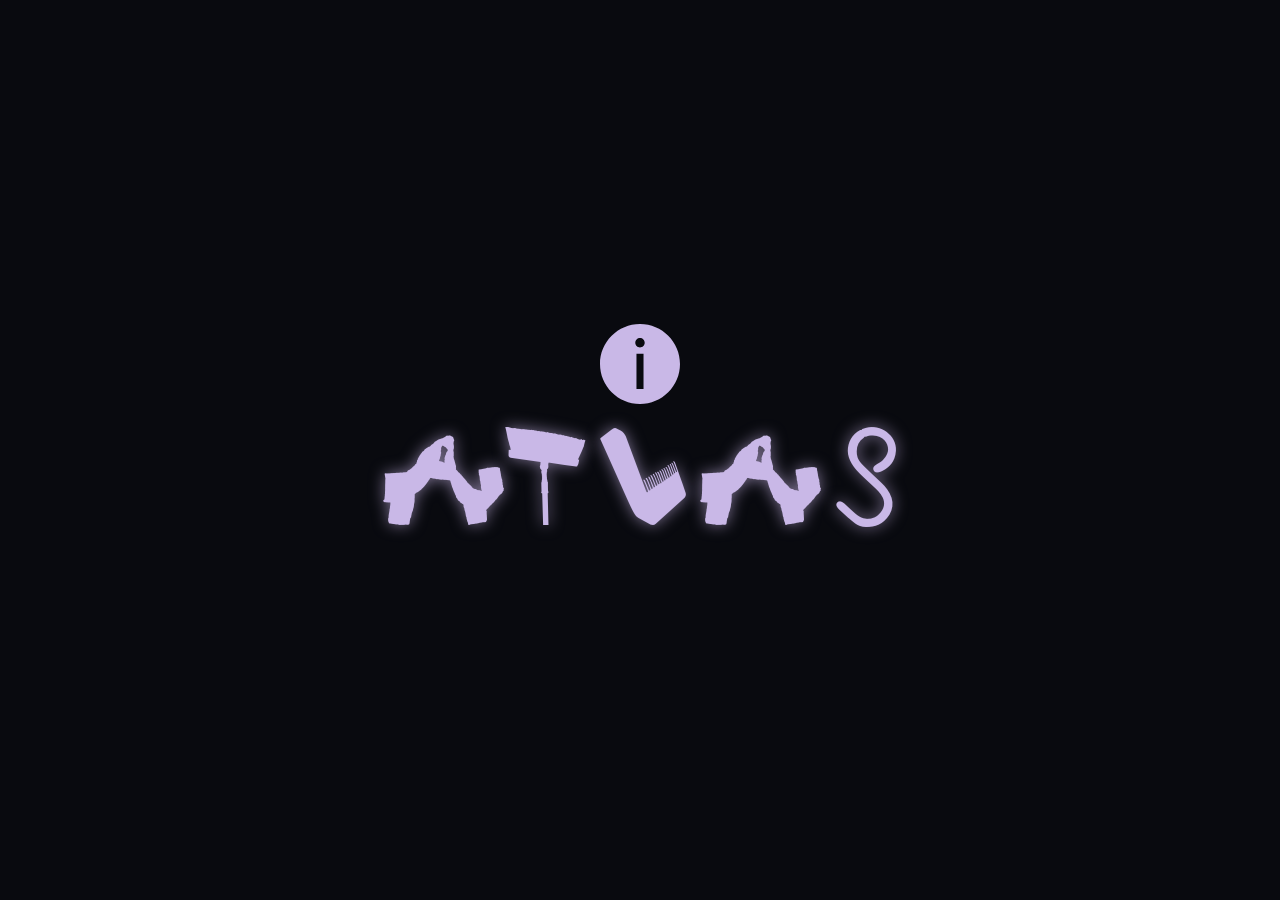
==== commit 86ad3174: "style: optimize layout, align controls, and add easter egg" ====
--- a/index.html
+++ b/index.html
@@ -33,12 +33,12 @@
 
     <!-- Logo Toggle Button (always visible, top-left) -->
     <button id="sidebar-toggle" aria-label="사이드바 토글">
-      <svg class="logo-symbol" viewBox="0 0 512 512" fill="none" xmlns="http://www.w3.org/2000/svg">
-        <g clip-path="url(#clip0_31_2)">
+      <svg class="logo-symbol" viewBox="0 0 512 512" fill="none" xmlns="http://www.w3.org/2000/svg" aria-hidden="true">
+        <g clip-path="url(#clip-sidebar-logo)">
           <path d="M255.979 0C114.635 0 0 114.635 0 255.979C0 397.322 114.635 511.957 255.979 511.957C397.322 511.957 511.957 397.322 511.957 255.979C511.957 114.635 397.365 0 255.979 0ZM278.571 416.185H233.386V190.301H278.571V416.185ZM255.979 150.175C239.345 150.175 225.841 136.671 225.841 120.037C225.841 103.403 239.345 89.899 255.979 89.899C272.612 89.899 286.116 103.403 286.116 120.037C286.116 136.671 272.612 150.175 255.979 150.175Z" fill="currentColor"/>
         </g>
         <defs>
-          <clipPath id="clip0_31_2">
+          <clipPath id="clip-sidebar-logo">
             <rect width="512" height="512" fill="white"/>
           </clipPath>
         </defs>
@@ -59,8 +59,8 @@
     <aside id="sidebar" class="glass-panel sidebar-hidden">
       <header class="sidebar-header">
         <div class="logo">
-          <svg class="logo-image" viewBox="0 0 955 220" fill="none" xmlns="http://www.w3.org/2000/svg">
-            <g clip-path="url(#clip0_31_4)">
+          <svg class="logo-image" viewBox="0 0 955 220" fill="none" xmlns="http://www.w3.org/2000/svg" aria-hidden="true">
+            <g clip-path="url(#clip-sidebar-wordmark)">
               <path d="M33.036 58.7486H3.16846V215.383H33.036V58.7486Z" fill="currentColor"/>
               <path d="M200.455 56.7155V84.3743C194.118 72.0062 174.6 54.1317 142.747 54.1317C98.2207 54.1317 63.1992 88.1017 63.1992 136.769C63.1992 181.964 94.2074 220 143.339 220C175.488 220 193.019 204.159 201.637 188.021V215.383H230.364V2.28726H200.497V56.7155H200.455ZM186.978 175.653C177.22 185.734 163.152 192.045 147.944 192.045C113.471 192.045 93.3625 165.826 93.0667 137.023V136.727C93.0667 107.374 114.908 82.0023 147.944 82.0023C163.152 82.0023 176.67 87.7628 186.429 97.5472C196.188 107.035 202.229 120.589 202.229 136.134C202.82 151.679 197.075 165.487 187.021 175.568L186.978 175.653Z" fill="currentColor"/>
               <path d="M341.512 54.1317C294.113 54.1317 259.091 92.422 259.091 137.362C259.091 178.829 290.691 220 341.808 220C357.608 220 373.112 215.68 386.335 206.742C399.557 198.102 410.457 185.141 417.934 167.859H386.926C378.308 184.251 362.804 194.374 341.85 194.374C318.319 194.374 290.733 178.236 289.297 146.554H422.835C425.412 120.335 417.681 95.8953 399.304 77.1737C384.391 62.4759 363.987 54.1317 341.597 54.1317H341.512ZM289.804 123.258C291.24 101.952 311.053 79.7574 341.512 79.7574C371.084 79.2068 391.784 102.503 393.221 123.258H289.846H289.804Z" fill="currentColor"/>
@@ -68,11 +68,11 @@
               <path d="M675.842 2.28726H645.975V58.7486H617.797V82.0447H645.975V215.383H675.842V82.0447H705.963V58.7486H675.842V2.28726Z" fill="currentColor"/>
               <path d="M758.263 58.7486H728.396V215.383H758.263V58.7486Z" fill="currentColor"/>
               <path d="M871.692 54.1317C819.139 54.1317 788.426 95.0058 788.426 136.769V137.066C788.426 179.126 819.139 219.704 871.692 219.704C924.245 219.704 954.958 179.084 954.958 137.066C954.958 95.0481 924.245 54.1317 871.692 54.1317ZM871.692 191.791C841.824 191.791 818.294 168.452 818.294 137.362V137.066C818.294 105.68 841.867 82.3412 871.692 82.3412C901.517 82.3412 925.09 105.68 925.09 137.066C925.09 168.452 901.559 191.791 871.692 191.791Z" fill="currentColor"/>
-              <path d="M18.081 0C8.11112 0 0 8.13246 0 18.1286C0 28.1248 8.11112 36.2572 18.081 36.2572C28.051 36.2572 36.1621 28.1248 36.1621 18.1286C36.1621 8.13246 28.0932 0 18.081 0Z" fill="currentColor"/>
+              <path class="easter-egg-dot" d="M18.081 0C8.11112 0 0 8.13246 0 18.1286C0 28.1248 8.11112 36.2572 18.081 36.2572C28.051 36.2572 36.1621 28.1248 36.1621 18.1286C36.1621 8.13246 28.0932 0 18.081 0Z" fill="currentColor"/>
               <path d="M743.308 0C733.296 0 725.227 8.13246 725.227 18.1286C725.227 28.1248 733.338 36.2572 743.308 36.2572C753.278 36.2572 761.389 28.1248 761.389 18.1286C761.389 8.13246 753.278 0 743.308 0Z" fill="currentColor"/>
             </g>
             <defs>
-              <clipPath id="clip0_31_4">
+              <clipPath id="clip-sidebar-wordmark">
                 <rect width="955" height="220" fill="white"/>
               </clipPath>
             </defs>
@@ -83,8 +83,7 @@
  
       <section class="brand-intro">
         <p class="intro-description">
-          identio 아이덴티오는 통합 브랜드 아이덴티티 디자인을 제공하는 브랜드 디자인 에이전시입니다. 브랜드가 원하는
-          목적지에 도달할 수 있도록 그 여정을 설계하고 함께 나아가며 브랜드의 성장을 돕습니다. 지도를 움직이며 우리가 남긴 궤적을 탐색해 보세요.
+          identio는 통합 브랜드 아이덴티티 디자인을 제공하는 브랜드 디자인 에이전시입니다. 지도를 움직이며 우리가 지난 시간 동안 남긴 브랜드의 궤적을 탐색해 보세요.
         </p>
       </section>
  
@@ -133,12 +132,12 @@
     <div id="intro-overlay" class="overlay-visible">
       <div class="overlay-loader">
         <div class="loader-circle-wrapper">
-          <svg class="loader-symbol-spin" viewBox="0 0 512 512" fill="none" xmlns="http://www.w3.org/2000/svg">
-            <g clip-path="url(#clip0_31_2)">
+          <svg class="loader-symbol-spin" viewBox="0 0 512 512" fill="none" xmlns="http://www.w3.org/2000/svg" aria-hidden="true">
+            <g clip-path="url(#clip-loader-spin)">
               <path d="M255.979 0C114.635 0 0 114.635 0 255.979C0 397.322 114.635 511.957 255.979 511.957C397.322 511.957 511.957 397.322 511.957 255.979C511.957 114.635 397.365 0 255.979 0ZM278.571 416.185H233.386V190.301H278.571V416.185ZM255.979 150.175C239.345 150.175 225.841 136.671 225.841 120.037C225.841 103.403 239.345 89.899 255.979 89.899C272.612 89.899 286.116 103.403 286.116 120.037C286.116 136.671 272.612 150.175 255.979 150.175Z" fill="currentColor"/>
             </g>
             <defs>
-              <clipPath id="clip0_31_2">
+              <clipPath id="clip-loader-spin">
                 <rect width="512" height="512" fill="white"/>
               </clipPath>
             </defs>
@@ -147,7 +146,6 @@
         <div class="loader-logo-title">
           <span class="loader-atlas-name">ATLAS</span>
         </div>
-        <div class="loader-progress">지도에 발자국 남기는 중...</div>
       </div>
     </div>
   </div>
--- a/style.css
+++ b/style.css
@@ -9,13 +9,13 @@
 
 /* Custom CSS Variable Design System */
 :root {
-  --bg-color: #0b0c10;
+  --bg-color: #0d0d10;
   --text-main: #f5f5f7;
   --text-muted: #9e9e9e;
   --accent-gold: #C9B8E7;
   --accent-gold-rgb: 201, 184, 231;
   --accent-gold-hover: #B3A0D4;
-  --panel-bg: rgba(15, 17, 23, 0.75);
+  --panel-bg: rgba(13, 13, 16, 0.75);
   --border-color: rgba(255, 255, 255, 0.08);
   --shadow-color: rgba(0, 0, 0, 0.6);
   --card-bg: rgba(255, 255, 255, 0.03);
@@ -91,7 +91,7 @@
 #map {
   width: 100%;
   height: 100%;
-  background-color: #0b0c10; /* Match dark theme */
+  background-color: #0d0d10; /* Match dark theme */
 }
 
 /* Logo Toggle Button */
@@ -224,15 +224,31 @@
 }
 
 /* Leaflet Zoom control styling */
+.leaflet-top.leaflet-right {
+  top: 24px !important;
+  right: 24px !important;
+}
+
+.leaflet-right .leaflet-control {
+  margin-right: 0 !important;
+  margin-top: 0 !important;
+}
+
 .leaflet-bar {
+  width: 30px !important;
+  height: 52px !important;
   border: 1px solid rgba(201, 184, 231, 0.5) !important;
   box-shadow: 0 4px 12px rgba(0,0,0,0.5) !important;
   background: var(--panel-bg) !important;
-  border-radius: 14px !important; /* 토글 스위치와 동일한 r값 */
+  border-radius: 15px !important; /* 토글 스위치와 동일한 r값 */
   overflow: hidden !important;
+  display: flex !important;
+  flex-direction: column !important;
 }
 
 .leaflet-bar a {
+  width: 28px !important;
+  height: 25px !important;
   background: transparent !important;
   color: var(--text-main) !important;
   border-bottom: none !important;
@@ -240,12 +256,16 @@
   display: flex !important;
   align-items: center !important;
   justify-content: center !important;
-  font-size: 16px !important;
+  font-size: 14px !important;
   line-height: 1 !important;
 }
 
 .leaflet-bar a:hover {
   background: rgba(255, 255, 255, 0.08) !important;
+}
+
+.leaflet-control-zoom-out {
+  padding-bottom: 3px !important; /* 마이너스 기호가 폰트 베이스라인으로 인해 처져 보이는 현상을 위로 보정 */
 }
 
 /* Hide leaflet attribution to keep UI super clean (Optional, legal to do with OSM if cited in code footer) */
@@ -300,7 +320,7 @@
 }
 
 .sidebar-header {
-  margin-top: 100px;
+  margin-top: 88px;
   margin-bottom: 40px;
 }
 
@@ -317,6 +337,11 @@
   transition: color var(--transition-speed) var(--ease-curve);
 }
 
+.easter-egg-dot {
+  cursor: pointer;
+  pointer-events: auto !important;
+}
+
 body.light-theme .logo-image {
   color: var(--text-main); /* 라이트모드: 시인성을 위해 어두운 텍스트 컬러 */
 }
@@ -335,7 +360,7 @@
 }
 
 .brand-intro {
-  margin-bottom: 35px;
+  margin-bottom: 40px;
 }
 
 .intro-title {
@@ -368,9 +393,8 @@
   grid-template-columns: 1fr 1fr;
   gap: 16px;
   margin-bottom: 35px;
-  border-top: 1px solid var(--border-color);
   border-bottom: 1px solid var(--border-color);
-  padding: 20px 0;
+  padding: 0 0 20px 0;
 }
 
 .stat-item {
@@ -599,7 +623,7 @@
 
 .year-btn.active {
   background: var(--accent-gold);
-  color: #0b0c10;
+  color: #0d0d10;
   border-color: var(--accent-gold);
   box-shadow: 0 0 15px rgba(var(--accent-gold-rgb), 0.5);
 }
@@ -759,7 +783,7 @@
   cursor: pointer;
   border: none;
   background: var(--accent-gold);
-  color: #0b0c10;
+  color: #0d0d10;
   box-shadow: 0 4px 12px rgba(var(--accent-gold-rgb), 0.3);
   transition: all 0.3s var(--ease-curve);
 }
@@ -917,30 +941,126 @@
     flex-direction: column;
   }
   
+  #sidebar-toggle {
+    display: none !important;
+  }
+
+  #sidebar.sidebar-hidden {
+    transform: none !important;
+    opacity: 1 !important;
+    pointer-events: auto !important;
+  }
+
   #sidebar {
     position: relative;
     top: auto;
     left: auto;
     bottom: auto;
     width: 100%;
-    height: 35vh;
-    border-radius: 0;
-    border: none;
-    border-bottom: 1px solid var(--border-color);
+    height: calc(38vh + 24px);
+    margin-top: -24px;
+    z-index: 1000;
+    border-radius: 24px 24px 0 0;
+    border: 1px solid var(--border-color);
+    border-bottom: none;
+    padding: 20px 20px 88px 20px;
+    display: block !important;
+    overflow-y: auto !important;
   }
   
   #map-container {
     position: relative;
-    height: 65vh;
+    height: 62vh;
+  }
+
+  .sidebar-header {
+    margin-top: 20px !important;
+    margin-bottom: 40px !important;
+  }
+
+  .brand-subtitle {
+    display: none !important;
+  }
+
+  .brand-intro {
+    display: none !important;
+  }
+
+  .stats-container {
+    margin-bottom: 16px !important;
+    padding: 0 0 12px 0 !important;
+    gap: 12px !important;
+  }
+
+  .stat-num {
+    font-size: 36px !important;
+  }
+
+  .project-list-section {
+    display: block !important;
+    flex-grow: 0 !important;
+    min-height: auto !important;
+  }
+
+  .project-list-wrapper {
+    display: block !important;
+    overflow-y: visible !important;
+    flex-grow: 0 !important;
+  }
+
+  .sidebar-project-item {
+    padding: 10px !important;
+    margin-bottom: 8px !important;
   }
   
   #timeline-container {
     position: fixed;
-    bottom: 12px;
-    left: 12px;
-    right: 12px;
-    width: calc(100% - 24px);
+    bottom: 0;
+    left: 0 !important;
+    right: 0 !important;
+    width: 100% !important;
+    height: 72px;
+    border-radius: 24px 24px 0 0;
+    border-bottom: none;
+    border-left: none;
+    border-right: none;
     z-index: 1001;
+    padding: 0 16px;
+  }
+
+  #prev-year-btn,
+  #next-year-btn {
+    display: none;
+  }
+
+  .timeline-years {
+    justify-content: space-between;
+    gap: 6px;
+    width: 100%;
+    padding: 0;
+  }
+
+  .timeline-years::before {
+    display: none !important;
+  }
+
+  .year-btn {
+    padding: 8px 0;
+    font-size: 11px;
+    flex-grow: 1;
+    flex-shrink: 1;
+    min-width: 0;
+    text-align: center;
+  }
+
+  .loader-atlas-name {
+    font-size: 48px !important;
+    letter-spacing: 6px !important;
+    text-indent: 6px !important;
+  }
+
+  .leaflet-control-attribution {
+    display: none !important;
   }
   
   /* Drawer styles removed */
@@ -949,16 +1069,16 @@
 /* 6. Theme Toggle Widget */
 #theme-toggle {
   position: absolute;
-  top: 92px;
-  right: 12px;
-  width: 28px;
-  height: 50px;
-  border-radius: 14px;
+  top: 88px;
+  right: 24px;
+  width: 30px;
+  height: 52px;
+  border-radius: 15px;
   border: 1px solid rgba(201, 184, 231, 0.5); /* 다크모드 기본 테두리 */
-  background: rgba(15, 17, 23, 0.95);
+  background: rgba(13, 13, 16, 0.95);
   cursor: pointer;
   z-index: 1100;
-  padding: 3px;
+  padding: 2px;
   box-shadow: 0 4px 12px var(--shadow-color);
   transition: background 0.3s var(--ease-curve);
   display: flex;
@@ -972,8 +1092,8 @@
 }
 
 .toggle-slider {
-  width: 22px;
-  height: 22px;
+  width: 24px;
+  height: 24px;
   border-radius: 50%;
   background: #ffffff;
   box-shadow: 0 2px 4px rgba(0, 0, 0, 0.2);
@@ -1001,7 +1121,7 @@
   backdrop-filter: blur(10px);
   -webkit-backdrop-filter: blur(10px);
   border: none !important;
-  border-radius: 14px !important;
+  border-radius: 15px !important;
   overflow: hidden !important;
   box-shadow: 0 4px 12px var(--shadow-color) !important;
 }
